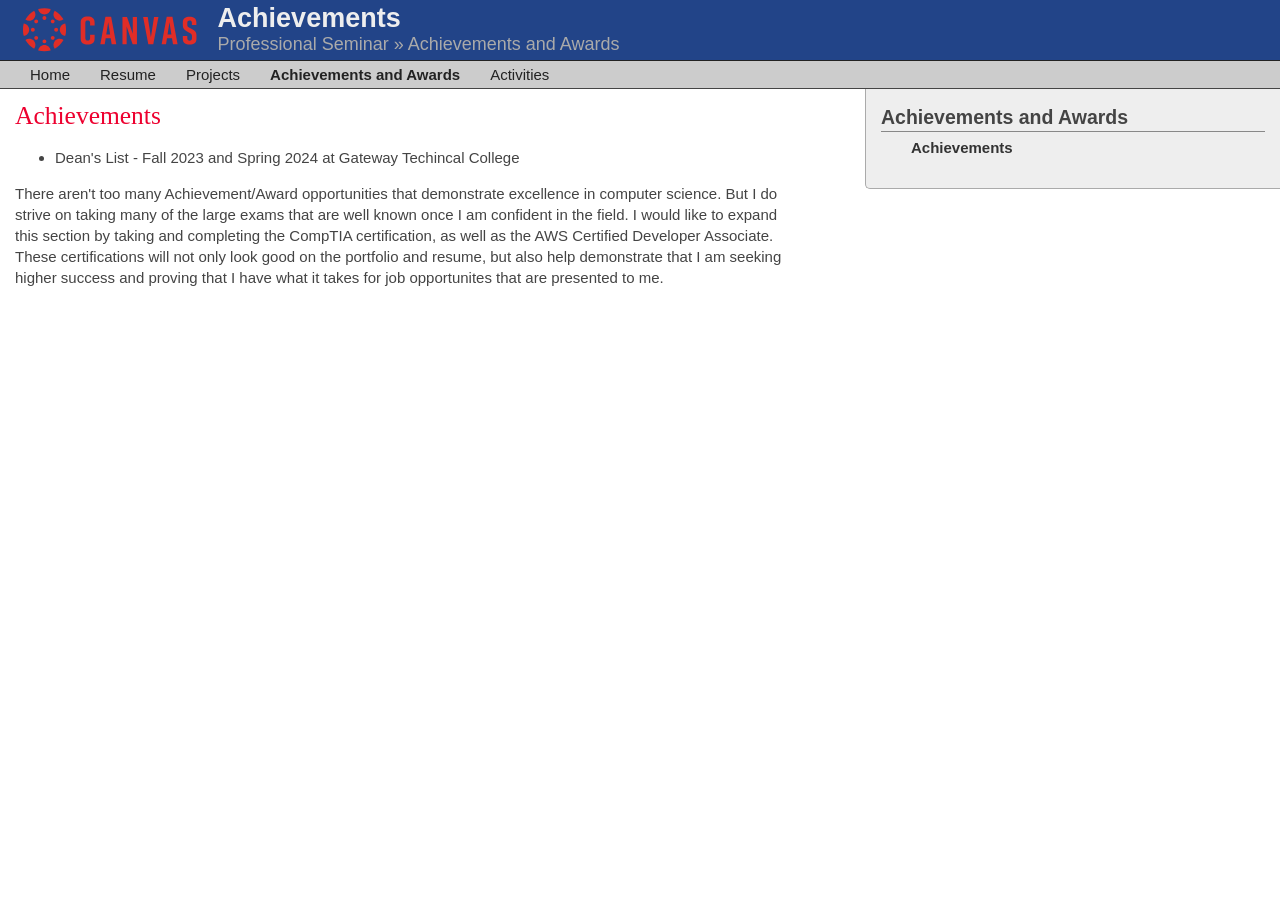
==== achievements-and-awards_achievements.html @ 04068fc9 "Add files via upload" ====
<!DOCTYPE html PUBLIC "-//W3C//DTD XHTML 1.0 Transitional//EN"
        "http://www.w3.org/TR/xhtml1/DTD/xhtml1-transitional.dtd">
<html xmlns="http://www.w3.org/1999/xhtml">
<head>
  <meta http-equiv="Content-Type" content="text/html;charset=utf-8" />
  <title>Achievements -- Professional Seminar</title>
  <link href="eportfolio.css" media="screen" rel="stylesheet" type="text/css" />
</head>
<body>
<div id="container">
  <div id="header">
    <a href="#skip_navigation" id="skip_navigation_link">Skip Navigation</a>
    <a href="http://www.instructure.com" title="Created with Canvas"><img class="logo" src="logo.svg" alt="logo"/></a>
    <h1>Achievements</h1>
    <h2><a href="index.html">Professional Seminar</a> &#187; <a href="achievements-and-awards_achievements.html">Achievements and Awards</a></h2>
    <div class="clear"></div>
  </div>
  <div class="clear"></div>
  <div id="nav-level2">
    <ul>
      <li class=""><a href="index.html">Home</a></li>
      <li class=""><a href="resume_resume.html">Resume</a></li>
      <li class=""><a href="projects_american-champion-aircraft.html">Projects</a></li>
      <li class="current"><a href="achievements-and-awards_achievements.html">Achievements and Awards</a></li>
      <li class=""><a href="activities_activites.html">Activities</a></li>
    </ul>
    <div class="clear"></div>
  </div>
  <div id="content">
    <a name="skip_navigation"></a>
    <h2>Achievements</h2>
    <div id="page_content">
        
<div class="section " id="page_section_0">
  <div class="section_content">
        <ul><li>Dean's List - Fall 2023 and Spring 2024 at Gateway Techincal College</li></ul><p>There aren't too many Achievement/Award opportunities that demonstrate excellence in computer science. But I do strive on taking many of the large exams that are well known once I am confident in the field. I would like to expand this section by taking and completing the CompTIA certification, as well as the AWS Certified Developer Associate. These certifications will not only look good on the portfolio and resume, but also help demonstrate that I am seeking higher success and proving that I have what it takes for job opportunites that are presented to me.</p>
  </div>
</div>

    </div>
  </div>
  <div id="sidebar">
    <div class="section_header">
      Achievements and Awards
    </div>
    <ul id="page_list">
        <li id="page_197338" class="page current">
          <a class="page_url" href="achievements-and-awards_achievements.html">
            <span class="name">Achievements</span>
          </a>
        </li>
    </ul>
  </div>
</div>


</body>
</html>
---- eportfolio.css ----
/* This is explicitly not a sass file and doesn't go through our normal process because it is only for use in a downloaded zip */
html,
body {
  background: #fff;
  margin: 0;
  padding: 0;
  color: #444;
  font: 15px/1.4 arial, sans-serif;
}

.clear {
  clear: both;
  display: block;
  margin: 0;
  padding: 0;
  height: 0px;
  font-size: 0px;
}

a {
  color: #333;
  text-decoration: none;
}

a img {
  border: 0;
}

form {
  margin-top: 0;
  margin-bottom: 0;
}

img {
  vertical-align: middle;
}

#container {
  width: 100%;
  min-width: 900px;
  position: relative;
  top: 0;
  margin: 0;
  padding: 0;
}

#header {
  color: #eee;
  background-color: #248;
  height: 5em;
  height: 60px;
  position: relative;
  padding-left: 20px;
}

#header .logo {
  float: left;
  margin-right: 15px;
  height: 60px;
}

#header h1 {
  margin: 0;
  padding-top: 0.2em;
  font-size: 1.8em;
  line-height: 1em;
}

#header h2 {
  margin: 0;
  font-size: 1.2em;
  font-weight: normal;
  padding-left: 5em;
  color: #aaa;
}

#header h2 a {
  color: #aaa;
}

#header #content_tags {
  position: absolute;
  right: 10px;
  bottom: 5px;
  color: #444;
  font-size: 0.8emf;
}

#header #content_tags:hover,
#header #content_tags:focus {
  color: #ccc;
}

#header #content_tags:hover a,
#header #content_tags:focus a {
  color: #ccc;
}

#header #content_tags a {
  color: #222;
}

#header #skip_navigation_link {
  position: absolute;
  left: -10000px;
  top: auto;
  width: 1px;
  height: 1px;
  overflow: hidden;
}

#header #skip_navigation_link:focus {
  left: 0px;
  width: auto;
  height: auto;
  color: #aaa;
}

#nav-level2 {
  clear: both;
  background-color: #ccc;
  border-top: 1px solid #222;
  border-bottom: 1px solid #444;
  padding-left: 1em;
}

#nav-level2 ul {
  margin: 0;
  padding: 0;
}

#nav-level2 li {
  float: left;
  list-style-type: none;
  padding: 0.2em 1em 0.2em 1em;
}

#nav-level2 li .title {
  font-size: 0.8em;
  color: #888;
  padding-left: 5px;
}

#nav-level2 li .subtitle {
  font-weight: bold;
  color: #444;
}

#nav-level2 a {
  text-decoration: none;
  color: #222;
}

#nav-level2 a:hover {
  text-decoration: underline;
}

#nav-level2 li.current {
  font-weight: bold;
}

#nav-level2 li:hover {
  background-color: #eee;
}

#content .user_content a,
#wide_content .user_content a {
  text-decoration: underline;
  color: #cd002f;
}

#content {
  clear: left;
  float: left;
  width: 60%;
  margin-left: 15px;
  padding-top: 10px;
  position: relative;
}

#content h2 {
  font: 1.7em/1.3 georgia, serif;
  color: #ed002f;
  margin-top: 0;
  margin-bottom: 0.1em;
}

#content h3 {
  font: 1.3em/1 georgia, serif;
  color: #444;
  margin-top: 0;
  margin-bottom: 0.1em;
}

#content p {
  margin-top: 0;
  margin-bottom: 1em;
}

#sidebar,
#floating_sidebar {
  float: right;
  width: 30%;
  background: #eee;
  border: 1px solid #aaa;
  border-top-width: 0;
  border-right-width: 0;
  padding: 1em;
  -moz-border-radius-bottomleft: 5px;
  -webkit-border-bottom-left-radius: 5px;
}

#sidebar h2,
#floating_sidebar h2 {
  font: 1.3em/1 georgia, serif;
  color: #ed002f;
  margin-top: 0;
  margin-bottom: 0.1em;
}

#sidebar h2 .small_link,
#floating_sidebar h2 .small_link {
  font-size: 0.6em;
  font-family: arial, sans-serif;
}

#sidebar h4.item_list_header,
#floating_sidebar h4.item_list_header {
  font-size: 1.3em;
  font-weight: bold;
  border-bottom: 1px solid #888;
  margin: 0;
}

#sidebar ul.item_list,
#floating_sidebar ul.item_list {
  margin-top: 0;
  list-style-type: none;
  padding-left: 15px;
}

#sidebar ul.item_list.limit_height,
#floating_sidebar ul.item_list.limit_height {
  max-height: 150px;
  overflow: auto;
}

#sidebar p,
#floating_sidebar p {
  margin-top: 0;
  margin-bottom: 1em;
}

#sidebar table.summary,
#floating_sidebar table.summary {
  border-collapse: collapse;
  min-width: 80%;
  margin: 5px 20px;
}

#sidebar table.summary th,
#floating_sidebar table.summary th {
  background-color: #444;
  color: #eee;
  border: 1px solid #888;
  font-weight: bold;
  padding: 2px 10px;
  text-align: left;
}

#sidebar table.summary td,
#floating_sidebar table.summary td {
  border: 1px solid #888;
  background-color: #ddd;
}

.event_pending {
  opacity: 0.4;
  filter: alpha(opacity=40);
}

.nobr {
  white-space: nowrap;
}

.hidden-readable {
  position: absolute;
  left: -10000px;
  top: auto;
  width: 1px;
  height: 1px;
  overflow: hidden;
}

#page_content .section {
  position: relative;
}

#page_content .section .links,
#page_content .section .section_type_name,
#page_content .section .move_link {
  display: none;
}

#page_content .section .upload {
  font-size: 1.1em;
}

#page_content .section .upload .filename {
  font-weight: bold;
  text-decoration: underline;
}

#page_content .section .file_list {
  text-align: left;
}

#page_content .section .file_list .instTree .leaf.active {
  background-color: #ddd;
  -moz-border-radius: 3px;
}

#page_content .section.read_only div.section_content {
  display: block;
}

#page_content .section.read_only div.form_content {
  display: none;
}

#sidebar .section_header {
  border-bottom: 1px solid #888;
  font-size: 1.3em;
  font-weight: bold;
  position: relative;
}

#sidebar .section_header .links {
  position: absolute;
  right: 0;
  bottom: 2px;
  font-size: 0.6em;
  font-weight: normal;
}

#sidebar #page_list {
  padding-left: 30px;
  margin-top: 5px;
  list-style-type: none;
}

#sidebar #page_list .page.current a {
  font-weight: bold;
}

#sidebar #page_list .page a:hover {
  text-decoration: underline;
}
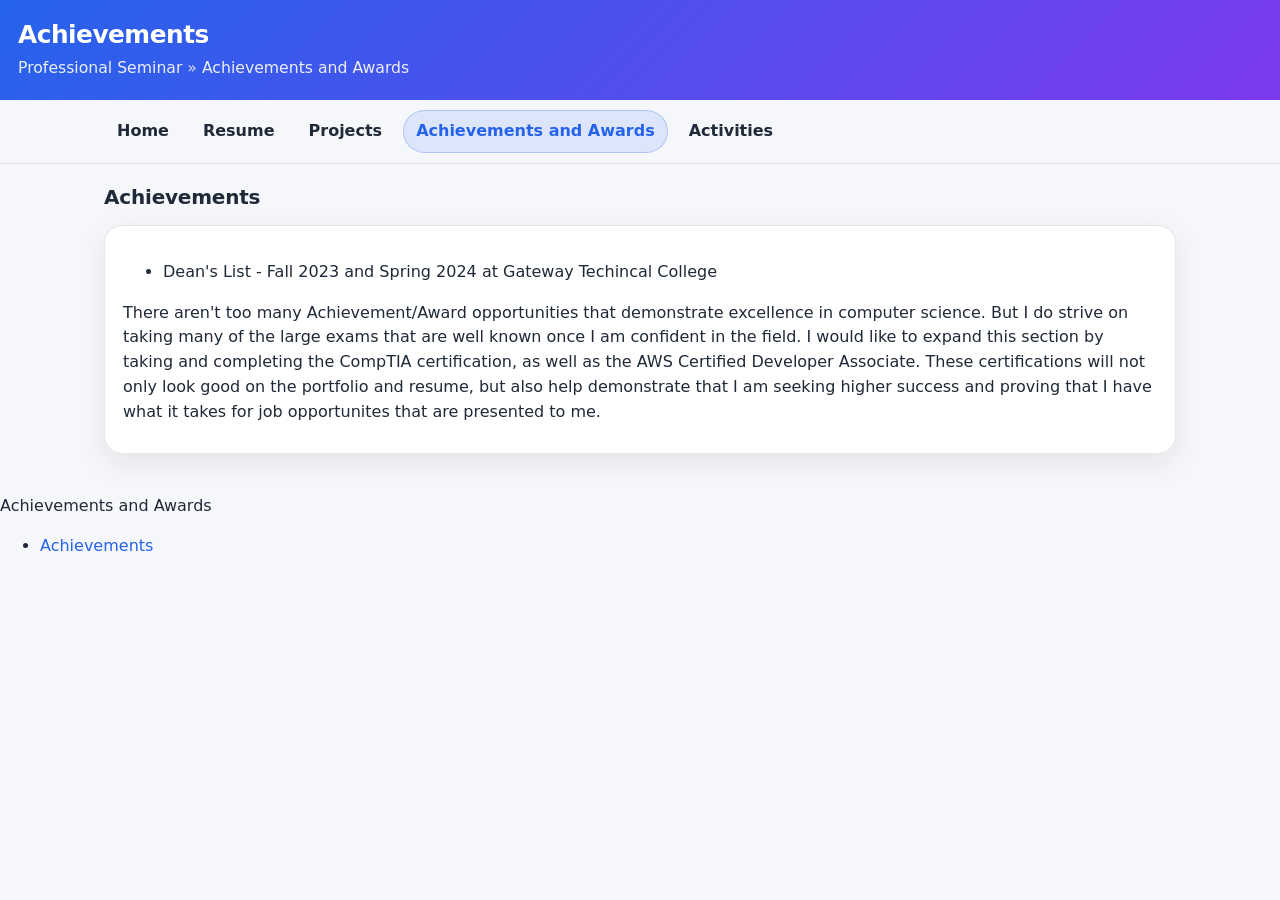
==== commit c9d3655e: "website overhaul" ====
--- a/achievements-and-awards_achievements.html
+++ b/achievements-and-awards_achievements.html
@@ -11,7 +11,6 @@
 <div id="container">
   <div id="header">
     <a href="#skip_navigation" id="skip_navigation_link">Skip Navigation</a>
-    <a href="http://www.instructure.com" title="Created with Canvas"><img class="logo" src="logo.svg" alt="logo"/></a>
     <h1>Achievements</h1>
     <h2><a href="index.html">Professional Seminar</a> &#187; <a href="achievements-and-awards_achievements.html">Achievements and Awards</a></h2>
     <div class="clear"></div>
--- a/eportfolio.css
+++ b/eportfolio.css
@@ -1,106 +1,85 @@
-/* This is explicitly not a sass file and doesn't go through our normal process because it is only for use in a downloaded zip */
-html,
-body {
-  background: #fff;
-  margin: 0;
-  padding: 0;
-  color: #444;
-  font: 15px/1.4 arial, sans-serif;
-}
-
-.clear {
+/* Clean, modern styling for the exported Canvas ePortfolio pages
+   Notes:
+   - Keeps the existing HTML structure (same IDs/classes)
+   - Mobile-friendly (no fixed min-width)
+*/
+
+:root{
+  --bg: #f6f7fb;
+  --card: #ffffff;
+  --text: #1f2937;
+  --muted: #6b7280;
+  --border: rgba(17, 24, 39, 0.10);
+  --shadow: 0 10px 30px rgba(17, 24, 39, 0.08);
+  --shadow-soft: 0 6px 18px rgba(17, 24, 39, 0.08);
+  --accent: #2563eb; /* blue */
+  --accent-2: #7c3aed; /* purple */
+  --accent-soft: rgba(37, 99, 235, 0.12);
+}
+
+*{ box-sizing: border-box; }
+
+html, body{
+  margin: 0;
+  padding: 0;
+  background: var(--bg);
+  color: var(--text);
+  /* system font stack looks professional and loads fast */
+  font: 16px/1.55 system-ui, -apple-system, Segoe UI, Roboto, Helvetica, Arial, "Apple Color Emoji", "Segoe UI Emoji", sans-serif;
+}
+
+img{ max-width: 100%; height: auto; vertical-align: middle; }
+
+a{
+  color: var(--accent);
+  text-decoration: none;
+}
+a:hover{ text-decoration: underline; }
+
+.clear{
   clear: both;
   display: block;
   margin: 0;
   padding: 0;
-  height: 0px;
-  font-size: 0px;
-}
-
-a {
-  color: #333;
-  text-decoration: none;
-}
-
-a img {
-  border: 0;
-}
-
-form {
-  margin-top: 0;
-  margin-bottom: 0;
-}
-
-img {
-  vertical-align: middle;
-}
-
-#container {
+  height: 0;
+  font-size: 0;
+}
+
+/* Page wrapper */
+#container{
   width: 100%;
-  min-width: 900px;
+  min-width: 0;           /* remove the old fixed desktop constraint */
+  margin: 0;
+  padding: 0;
+}
+
+/* Header */
+#header{
+  color: #fff;
+  background: linear-gradient(135deg, var(--accent) 0%, var(--accent-2) 100%);
+  padding: 20px 18px;
   position: relative;
-  top: 0;
-  margin: 0;
-  padding: 0;
-}
-
-#header {
-  color: #eee;
-  background-color: #248;
-  height: 5em;
-  height: 60px;
-  position: relative;
-  padding-left: 20px;
-}
-
-#header .logo {
-  float: left;
-  margin-right: 15px;
-  height: 60px;
-}
-
-#header h1 {
-  margin: 0;
-  padding-top: 0.2em;
-  font-size: 1.8em;
-  line-height: 1em;
-}
-
-#header h2 {
-  margin: 0;
-  font-size: 1.2em;
-  font-weight: normal;
-  padding-left: 5em;
-  color: #aaa;
-}
-
-#header h2 a {
-  color: #aaa;
-}
-
-#header #content_tags {
-  position: absolute;
-  right: 10px;
-  bottom: 5px;
-  color: #444;
-  font-size: 0.8emf;
-}
-
-#header #content_tags:hover,
-#header #content_tags:focus {
-  color: #ccc;
-}
-
-#header #content_tags:hover a,
-#header #content_tags:focus a {
-  color: #ccc;
-}
-
-#header #content_tags a {
-  color: #222;
-}
-
-#header #skip_navigation_link {
+}
+
+/* The exported pages used to include a Canvas logo. If any remains, hide it. */
+#header .logo{ display:none !important; }
+
+#header h1{
+  margin: 0;
+  font-size: 1.55rem;
+  line-height: 1.2;
+  letter-spacing: -0.02em;
+}
+#header h2{
+  margin: 6px 0 0 0;
+  font-size: 0.98rem;
+  font-weight: 500;
+  color: rgba(255,255,255,0.82);
+}
+#header h2 a{ color: rgba(255,255,255,0.90); }
+#header h2 a:hover{ color: #fff; text-decoration: underline; }
+
+#header #skip_navigation_link{
   position: absolute;
   left: -10000px;
   top: auto;
@@ -108,251 +87,179 @@
   height: 1px;
   overflow: hidden;
 }
-
-#header #skip_navigation_link:focus {
-  left: 0px;
+#header #skip_navigation_link:focus{
+  left: 14px;
+  top: 14px;
   width: auto;
   height: auto;
-  color: #aaa;
-}
-
-#nav-level2 {
+  padding: 8px 10px;
+  border-radius: 10px;
+  background: rgba(255,255,255,0.14);
+  color: #fff;
+  outline: 2px solid rgba(255,255,255,0.35);
+  text-decoration: none;
+}
+
+/* Top navigation (tabs) */
+#nav-level2{
+  position: sticky;
+  top: 0;
+  z-index: 10;
+  background: rgba(246, 247, 251, 0.92);
+  backdrop-filter: blur(10px);
+  border-bottom: 1px solid var(--border);
+}
+
+#nav-level2 ul{
+  margin: 0 auto;
+  padding: 10px 14px;
+  list-style: none;
+  max-width: 1100px;
+  display: flex;
+  gap: 8px;
+  flex-wrap: wrap;
+}
+
+#nav-level2 li{
+  margin: 0;
+  padding: 0;
+}
+
+#nav-level2 a{
+  display: inline-flex;
+  align-items: center;
+  gap: 8px;
+  padding: 8px 12px;
+  border-radius: 999px;
+  color: var(--text);
+  font-weight: 600;
+  border: 1px solid transparent;
+}
+
+#nav-level2 li.current a{
+  background: var(--accent-soft);
+  border-color: rgba(37, 99, 235, 0.25);
+  color: var(--accent);
+  text-decoration: none;
+}
+
+#nav-level2 a:hover{
+  background: rgba(255,255,255,0.9);
+  border-color: var(--border);
+  text-decoration: none;
+  box-shadow: var(--shadow-soft);
+}
+
+/* Content layout */
+#content{
+  margin: 18px auto 40px auto;
+  max-width: 1100px;
+  padding: 0 14px;
+  float: none;
+  width: auto;
   clear: both;
-  background-color: #ccc;
-  border-top: 1px solid #222;
-  border-bottom: 1px solid #444;
-  padding-left: 1em;
-}
-
-#nav-level2 ul {
-  margin: 0;
-  padding: 0;
-}
-
-#nav-level2 li {
-  float: left;
-  list-style-type: none;
-  padding: 0.2em 1em 0.2em 1em;
-}
-
-#nav-level2 li .title {
-  font-size: 0.8em;
-  color: #888;
-  padding-left: 5px;
-}
-
-#nav-level2 li .subtitle {
-  font-weight: bold;
-  color: #444;
-}
-
-#nav-level2 a {
-  text-decoration: none;
-  color: #222;
-}
-
-#nav-level2 a:hover {
+}
+
+#content > h2{
+  margin: 0 0 12px 0;
+  font-size: 1.25rem;
+  letter-spacing: -0.01em;
+}
+
+/* Card surface for the main page content */
+#page_content{
+  background: var(--card);
+  border: 1px solid var(--border);
+  border-radius: 18px;
+  box-shadow: var(--shadow);
+  padding: 18px 18px 10px 18px;
+}
+
+/* Sections */
+.section{
+  margin: 0 0 18px 0;
+  padding: 0 0 18px 0;
+  border-bottom: 1px solid var(--border);
+}
+.section:last-child{
+  border-bottom: none;
+  padding-bottom: 0;
+}
+
+/* Canvas export uses headings inside .user_content */
+.user_content h1,
+.user_content h2,
+.user_content h3,
+.user_content h4{
+  color: var(--text);
+  letter-spacing: -0.01em;
+}
+
+.user_content h2{ font-size: 1.18rem; margin-top: 0.4rem; }
+.user_content h3{ font-size: 1.05rem; margin-top: 1.0rem; }
+.user_content p{ margin: 0.65rem 0; color: var(--text); }
+.user_content ul, .user_content ol{ padding-left: 1.25rem; }
+.user_content li{ margin: 0.25rem 0; }
+
+.user_content a{
+  color: var(--accent);
   text-decoration: underline;
-}
-
-#nav-level2 li.current {
-  font-weight: bold;
-}
-
-#nav-level2 li:hover {
-  background-color: #eee;
-}
-
-#content .user_content a,
-#wide_content .user_content a {
-  text-decoration: underline;
-  color: #cd002f;
-}
-
-#content {
-  clear: left;
-  float: left;
-  width: 60%;
-  margin-left: 15px;
-  padding-top: 10px;
-  position: relative;
-}
-
-#content h2 {
-  font: 1.7em/1.3 georgia, serif;
-  color: #ed002f;
-  margin-top: 0;
-  margin-bottom: 0.1em;
-}
-
-#content h3 {
-  font: 1.3em/1 georgia, serif;
-  color: #444;
-  margin-top: 0;
-  margin-bottom: 0.1em;
-}
-
-#content p {
-  margin-top: 0;
-  margin-bottom: 1em;
-}
-
-#sidebar,
-#floating_sidebar {
-  float: right;
-  width: 30%;
-  background: #eee;
-  border: 1px solid #aaa;
-  border-top-width: 0;
-  border-right-width: 0;
-  padding: 1em;
-  -moz-border-radius-bottomleft: 5px;
-  -webkit-border-bottom-left-radius: 5px;
-}
-
-#sidebar h2,
-#floating_sidebar h2 {
-  font: 1.3em/1 georgia, serif;
-  color: #ed002f;
-  margin-top: 0;
-  margin-bottom: 0.1em;
-}
-
-#sidebar h2 .small_link,
-#floating_sidebar h2 .small_link {
-  font-size: 0.6em;
-  font-family: arial, sans-serif;
-}
-
-#sidebar h4.item_list_header,
-#floating_sidebar h4.item_list_header {
-  font-size: 1.3em;
-  font-weight: bold;
-  border-bottom: 1px solid #888;
-  margin: 0;
-}
-
-#sidebar ul.item_list,
-#floating_sidebar ul.item_list {
-  margin-top: 0;
-  list-style-type: none;
-  padding-left: 15px;
-}
-
-#sidebar ul.item_list.limit_height,
-#floating_sidebar ul.item_list.limit_height {
-  max-height: 150px;
-  overflow: auto;
-}
-
-#sidebar p,
-#floating_sidebar p {
-  margin-top: 0;
-  margin-bottom: 1em;
-}
-
-#sidebar table.summary,
-#floating_sidebar table.summary {
+  text-underline-offset: 2px;
+}
+.user_content a:hover{ color: #1d4ed8; }
+
+/* Tables (common in project writeups) */
+table{
+  width: 100%;
   border-collapse: collapse;
-  min-width: 80%;
-  margin: 5px 20px;
-}
-
-#sidebar table.summary th,
-#floating_sidebar table.summary th {
-  background-color: #444;
-  color: #eee;
-  border: 1px solid #888;
-  font-weight: bold;
-  padding: 2px 10px;
+  margin: 0.9rem 0;
+  overflow: hidden;
+  border: 1px solid var(--border);
+  border-radius: 12px;
+}
+th, td{
   text-align: left;
-}
-
-#sidebar table.summary td,
-#floating_sidebar table.summary td {
-  border: 1px solid #888;
-  background-color: #ddd;
-}
-
-.event_pending {
-  opacity: 0.4;
-  filter: alpha(opacity=40);
-}
-
-.nobr {
-  white-space: nowrap;
-}
-
-.hidden-readable {
-  position: absolute;
-  left: -10000px;
-  top: auto;
-  width: 1px;
-  height: 1px;
-  overflow: hidden;
-}
-
-#page_content .section {
-  position: relative;
-}
-
-#page_content .section .links,
-#page_content .section .section_type_name,
-#page_content .section .move_link {
-  display: none;
-}
-
-#page_content .section .upload {
-  font-size: 1.1em;
-}
-
-#page_content .section .upload .filename {
-  font-weight: bold;
-  text-decoration: underline;
-}
-
-#page_content .section .file_list {
-  text-align: left;
-}
-
-#page_content .section .file_list .instTree .leaf.active {
-  background-color: #ddd;
-  -moz-border-radius: 3px;
-}
-
-#page_content .section.read_only div.section_content {
-  display: block;
-}
-
-#page_content .section.read_only div.form_content {
-  display: none;
-}
-
-#sidebar .section_header {
-  border-bottom: 1px solid #888;
-  font-size: 1.3em;
-  font-weight: bold;
-  position: relative;
-}
-
-#sidebar .section_header .links {
-  position: absolute;
-  right: 0;
-  bottom: 2px;
-  font-size: 0.6em;
-  font-weight: normal;
-}
-
-#sidebar #page_list {
-  padding-left: 30px;
-  margin-top: 5px;
-  list-style-type: none;
-}
-
-#sidebar #page_list .page.current a {
-  font-weight: bold;
-}
-
-#sidebar #page_list .page a:hover {
-  text-decoration: underline;
-}
+  padding: 10px 12px;
+  border-bottom: 1px solid var(--border);
+  vertical-align: top;
+}
+th{
+  background: rgba(17, 24, 39, 0.03);
+  font-weight: 700;
+}
+tr:last-child td{ border-bottom: none; }
+
+/* “File” links (PDFs/ZIPs) look nicer as chips */
+.user_content a[href$=".pdf"],
+.user_content a[href$=".zip"]{
+  display: inline-flex;
+  align-items: center;
+  gap: 8px;
+  padding: 8px 10px;
+  border-radius: 12px;
+  background: rgba(37, 99, 235, 0.08);
+  border: 1px solid rgba(37, 99, 235, 0.18);
+  text-decoration: none;
+  font-weight: 600;
+}
+.user_content a[href$=".pdf"]:hover,
+.user_content a[href$=".zip"]:hover{
+  background: rgba(37, 99, 235, 0.12);
+}
+
+/* Footer (if any) */
+#footer{
+  max-width: 1100px;
+  margin: 20px auto 40px auto;
+  padding: 0 14px;
+  color: var(--muted);
+}
+
+/* Make it comfortable on small screens */
+@media (max-width: 640px){
+  #header{ padding: 18px 14px; }
+  #header h1{ font-size: 1.35rem; }
+  #header h2{ font-size: 0.95rem; }
+  #page_content{ padding: 14px; border-radius: 16px; }
+  #nav-level2 ul{ padding: 10px 10px; }
+}
